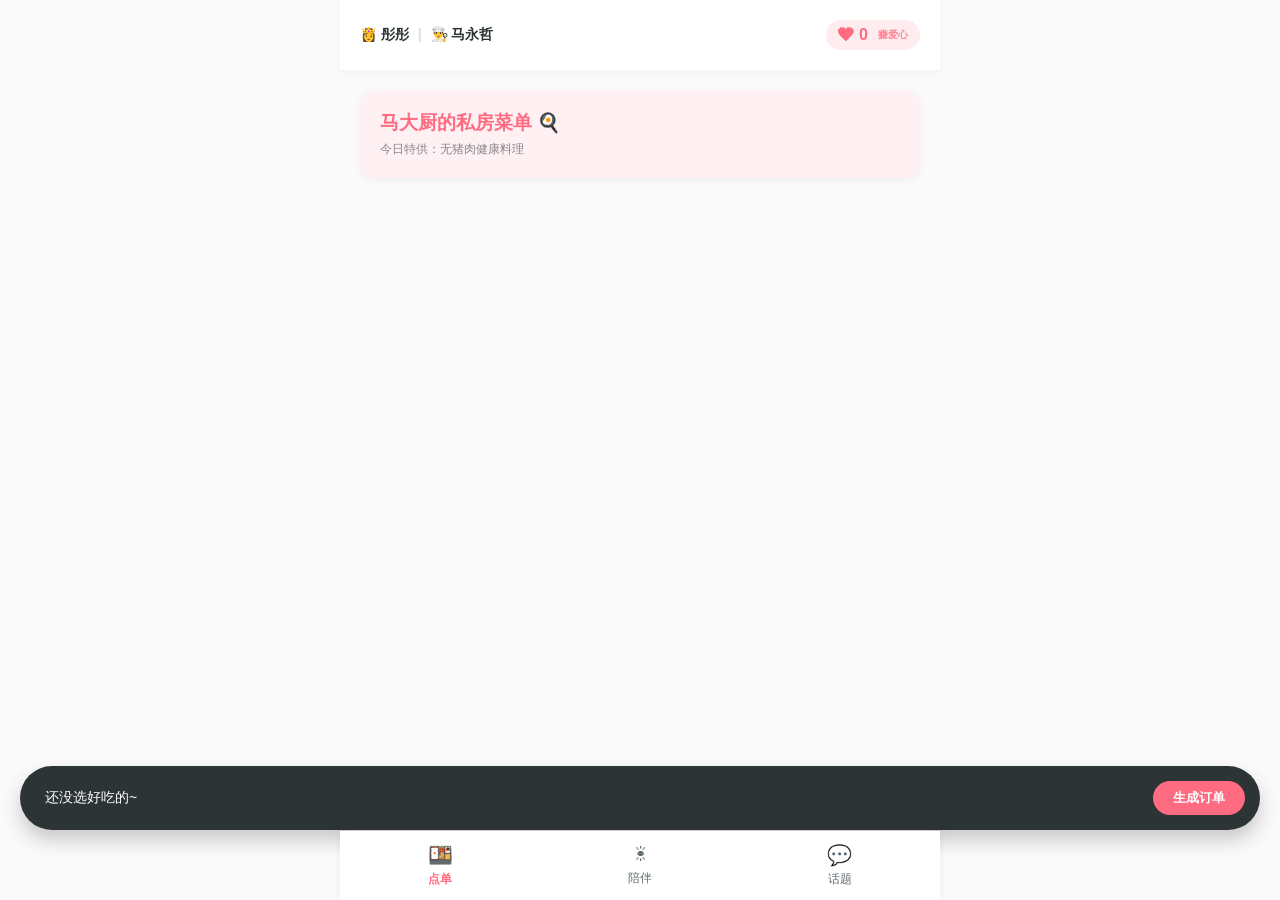
==== app.html @ 61927fdd "Add files via upload" ====
<!DOCTYPE html>
<html lang="zh-CN">
<head>
    <meta charset="UTF-8">
    <meta name="viewport" content="width=device-width, initial-scale=1.0, maximum-scale=1.0, user-scalable=no">
    <title>Love Space</title>
    <link rel="stylesheet" href="css/style.css">
</head>
<body>
    <div class="header">
        <div class="user-status">
            <span>👸 彤彤</span>
            <span style="margin:0 5px; color:#DDD;">|</span>
            <span>👨‍🍳 马永哲</span>
        </div>
        <div class="heart-balance" id="earn-love-btn">
            <span>❤</span>
            <span id="love-balance">0</span>
            <span style="font-size:10px; margin-left:5px; opacity:0.8;">赚爱心</span>
        </div>
    </div>

    <div id="tab-order" class="content active">
        <div class="card" style="background:#FFF0F3;">
            <h3 style="color:var(--primary); margin-bottom:5px;">马大厨的私房菜单 🍳</h3>
            <p style="font-size:12px; color:#888;">今日特供：无猪肉健康料理</p>
        </div>
        
        <div id="menu-list">
            </div>

        <div style="position:fixed; bottom:70px; left:20px; right:20px; background:var(--text-main); color:white; padding:15px; border-radius:50px; display:flex; justify-content:space-between; align-items:center; box-shadow:0 10px 20px rgba(0,0,0,0.2);">
            <div id="cart-count" style="font-size:14px; padding-left:10px;">还没选好吃的~</div>
            <button id="submit-order" style="background:var(--primary); border:none; color:white; padding:8px 20px; border-radius:20px; font-weight:bold;">生成订单</button>
        </div>
    </div>

    <div id="tab-day" class="content">
        <div class="card">
            <h3>📅 马永哲与彤彤的一天</h3>
            <p style="font-size:12px; color:#999; margin-top:5px;">模拟我们理想中的平凡一日</p>
        </div>
        <div id="timeline-box" style="padding:10px;">
            </div>
    </div>

    <div id="tab-card" class="content">
        <div style="text-align:center; margin-top:20px;">
            <h2 style="color:var(--text-main);">灵魂共振卡牌 ✨</h2>
            <p style="font-size:14px; color:#888; margin-top:10px;">不知道聊什么？让马永哲陪你玩个游戏</p>
        </div>

        <div class="card-deck">
            <div class="topic-card">
                <div>❓</div>
                <div style="font-size:14px; margin-top:10px;">点击抽取今日话题</div>
            </div>
            <div class="card-back"></div>
        </div>
        
        <div id="card-result" class="card" style="display:none; text-align:center; background:#FFF8F0;"></div>

        <button id="draw-card-btn" class="btn" style="margin-top:20px;">抽取话题卡</button>
    </div>

    <div class="tab-bar">
        <div class="tab-item active" data-tab="tab-order">
            <span style="font-size:20px;">🍱</span>
            <span>点单</span>
        </div>
        <div class="tab-item" data-tab="tab-day">
            <span style="font-size:20px;">☀</span>
            <span>陪伴</span>
        </div>
        <div class="tab-item" data-tab="tab-card">
            <span style="font-size:20px;">💬</span>
            <span>话题</span>
        </div>
    </div>

    <script src="js/auth.js"></script>
    <script src="js/data.js"></script>
    <script src="js/app.js"></script>
</body>
</html>
---- css/style.css ----
/* css/style.css */
:root {
    --primary: #FF6B81; /* 马永哲的爱心红 */
    --secondary: #FFECEF; /* 彤彤的温柔粉 */
    --text-main: #2D3436;
    --text-light: #636E72;
    --white: #FFFFFF;
    --shadow: 0 4px 12px rgba(255, 107, 129, 0.2);
    --radius: 16px;
}

* {
    box-sizing: border-box;
    margin: 0;
    padding: 0;
    font-family: -apple-system, BlinkMacSystemFont, "Segoe UI", Roboto, Helvetica, Arial, sans-serif;
    -webkit-tap-highlight-color: transparent;
}

body {
    background-color: #FAFAFA;
    color: var(--text-main);
    max-width: 600px;
    margin: 0 auto;
    min-height: 100vh;
    position: relative;
}

/* 通用组件 */
.btn {
    background: var(--primary);
    color: var(--white);
    border: none;
    padding: 12px 24px;
    border-radius: 50px;
    font-size: 16px;
    font-weight: bold;
    cursor: pointer;
    transition: transform 0.1s;
    width: 100%;
    text-align: center;
    box-shadow: var(--shadow);
}

.btn:active {
    transform: scale(0.96);
}

.card {
    background: var(--white);
    border-radius: var(--radius);
    padding: 20px;
    margin-bottom: 16px;
    box-shadow: 0 2px 8px rgba(0,0,0,0.05);
}

/* 登录页样式 */
.login-container {
    height: 100vh;
    display: flex;
    flex-direction: column;
    justify-content: center;
    align-items: center;
    padding: 30px;
    background: linear-gradient(135deg, #FFF0F3 0%, #FFE3E3 100%);
}

.login-title {
    font-size: 24px;
    margin-bottom: 8px;
    color: var(--primary);
}

.login-subtitle {
    font-size: 14px;
    color: var(--text-light);
    margin-bottom: 40px;
}

.input-box {
    width: 100%;
    padding: 15px;
    border: 2px solid #EEE;
    border-radius: 12px;
    margin-bottom: 20px;
    font-size: 16px;
    text-align: center;
    outline: none;
}

.input-box:focus {
    border-color: var(--primary);
}

/* App 头部 */
.header {
    padding: 20px;
    background: var(--white);
    position: sticky;
    top: 0;
    z-index: 100;
    box-shadow: 0 2px 10px rgba(0,0,0,0.03);
    display: flex;
    justify-content: space-between;
    align-items: center;
}

.user-status {
    font-size: 14px;
    font-weight: bold;
}

.heart-balance {
    background: var(--secondary);
    color: var(--primary);
    padding: 6px 12px;
    border-radius: 20px;
    font-weight: 800;
    display: flex;
    align-items: center;
    gap: 5px;
    cursor: pointer;
}

/* 内容区域 */
.content {
    padding: 20px;
    padding-bottom: 80px; /* 留出底部导航空间 */
    display: none; /* 默认隐藏，JS控制显示 */
}

.content.active {
    display: block;
    animation: fadeIn 0.3s ease;
}

@keyframes fadeIn {
    from { opacity: 0; transform: translateY(10px); }
    to { opacity: 1; transform: translateY(0); }
}

/* 菜品列表 */
.menu-item {
    display: flex;
    gap: 15px;
    margin-bottom: 15px;
    background: var(--white);
    padding: 12px;
    border-radius: 12px;
    align-items: center;
}

.dish-img {
    width: 80px;
    height: 80px;
    background: #f0f0f0;
    border-radius: 8px;
    object-fit: cover;
    flex-shrink: 0;
    display: flex;
    align-items: center;
    justify-content: center;
    font-size: 30px;
}

.dish-info {
    flex: 1;
}

.dish-name { font-weight: bold; font-size: 16px; }
.dish-desc { font-size: 12px; color: var(--text-light); margin: 4px 0; }
.dish-price { color: var(--primary); font-weight: bold; }

.add-btn {
    width: 32px;
    height: 32px;
    border-radius: 50%;
    background: var(--secondary);
    color: var(--primary);
    display: flex;
    align-items: center;
    justify-content: center;
    font-size: 20px;
    cursor: pointer;
}

/* 一天模块 */
.timeline-step {
    border-left: 2px solid var(--secondary);
    padding-left: 20px;
    margin-left: 10px;
    padding-bottom: 30px;
    position: relative;
}

.timeline-step::before {
    content: '❤';
    position: absolute;
    left: -8px;
    top: 0;
    background: var(--white);
    color: var(--primary);
    font-size: 12px;
}

.timeline-step.locked {
    opacity: 0.5;
    filter: grayscale(1);
    pointer-events: none;
}

/* 抽卡模块 */
.card-deck {
    height: 300px;
    display: flex;
    align-items: center;
    justify-content: center;
    position: relative;
    margin: 40px 0;
}

.topic-card {
    width: 260px;
    height: 360px;
    background: linear-gradient(135deg, #FF9A9E 0%, #FECFEF 100%);
    border-radius: 20px;
    display: flex;
    align-items: center;
    justify-content: center;
    text-align: center;
    padding: 30px;
    color: white;
    font-size: 18px;
    font-weight: bold;
    box-shadow: 0 10px 25px rgba(255, 107, 129, 0.4);
    position: absolute;
    transition: all 0.6s cubic-bezier(0.23, 1, 0.32, 1);
    backface-visibility: hidden;
    cursor: pointer;
}

.topic-card.flipped {
    transform: rotateY(180deg);
}

.card-back {
    position: absolute;
    width: 100%;
    height: 100%;
    background: var(--white);
    border-radius: 20px;
    display: flex;
    flex-direction: column;
    align-items: center;
    justify-content: center;
    color: var(--text-main);
    transform: rotateY(180deg);
    padding: 20px;
}

/* 底部导航 */
.tab-bar {
    position: fixed;
    bottom: 0;
    width: 100%;
    max-width: 600px;
    background: var(--white);
    display: flex;
    justify-content: space-around;
    padding: 12px 0;
    box-shadow: 0 -2px 10px rgba(0,0,0,0.05);
}

.tab-item {
    font-size: 12px;
    color: var(--text-light);
    display: flex;
    flex-direction: column;
    align-items: center;
    gap: 4px;
    cursor: pointer;
}

.tab-item.active {
    color: var(--primary);
    font-weight: bold;
}

/* 弹窗 */
.modal-overlay {
    position: fixed;
    top: 0; left: 0; width: 100%; height: 100%;
    background: rgba(0,0,0,0.5);
    z-index: 999;
    display: none;
    justify-content: center;
    align-items: center;
}

.modal-box {
    background: var(--white);
    width: 80%;
    padding: 25px;
    border-radius: 20px;
    text-align: center;
    animation: zoomIn 0.3s;
}

@keyframes zoomIn {
    from { transform: scale(0.8); opacity: 0; }
    to { transform: scale(1); opacity: 1; }
}
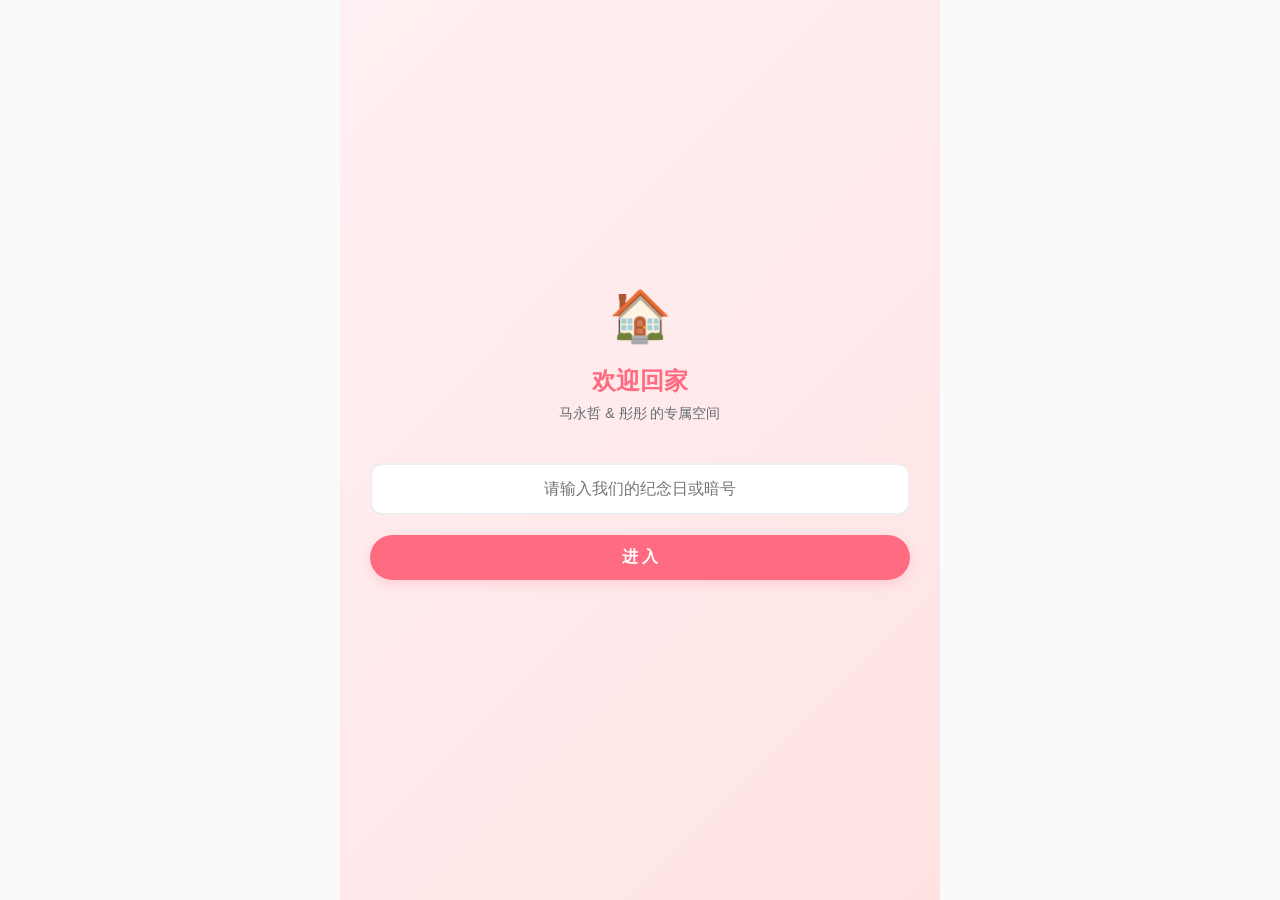
==== commit a7377215: "Update app.html" ====
--- a/app.html
+++ b/app.html
@@ -51,8 +51,22 @@
         </div>
 
         <div class="card-deck">
-            <div class="topic-card">
-                <div>❓</div>
+           <!-- 抽卡卡牌 -->
+<div class="card-scene">
+  <div class="topic-card" id="topicCard">
+
+    <!-- 正面 -->
+    <div class="card-face card-front">
+      <div class="front-text">点击抽取今日话题 💗</div>
+    </div>
+
+    <!-- 背面 -->
+    <div class="card-face card-back" id="cardBack">
+      <!-- JS 会往这里塞内容 -->
+    </div>
+
+  </div>
+</div>
                 <div style="font-size:14px; margin-top:10px;">点击抽取今日话题</div>
             </div>
             <div class="card-back"></div>
@@ -82,4 +96,5 @@
     <script src="js/data.js"></script>
     <script src="js/app.js"></script>
 </body>
-</html>+
+</html>
